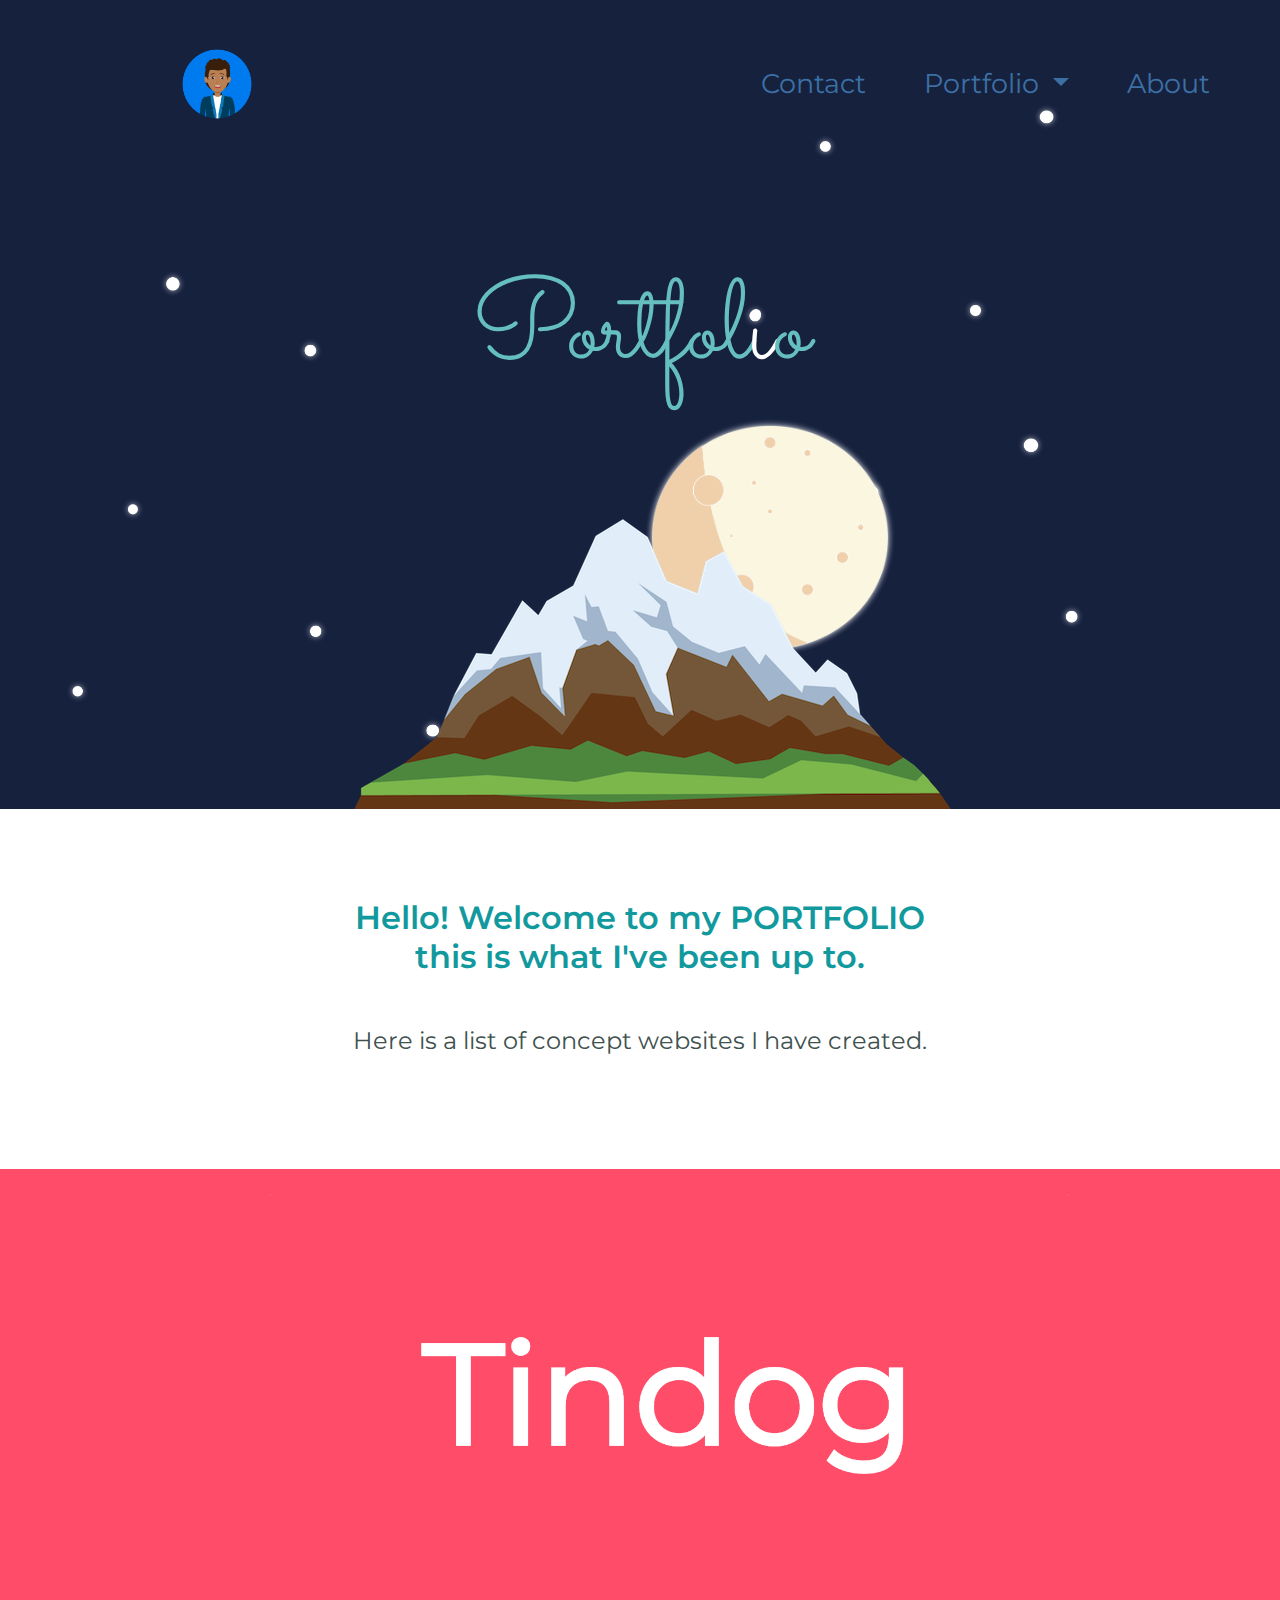
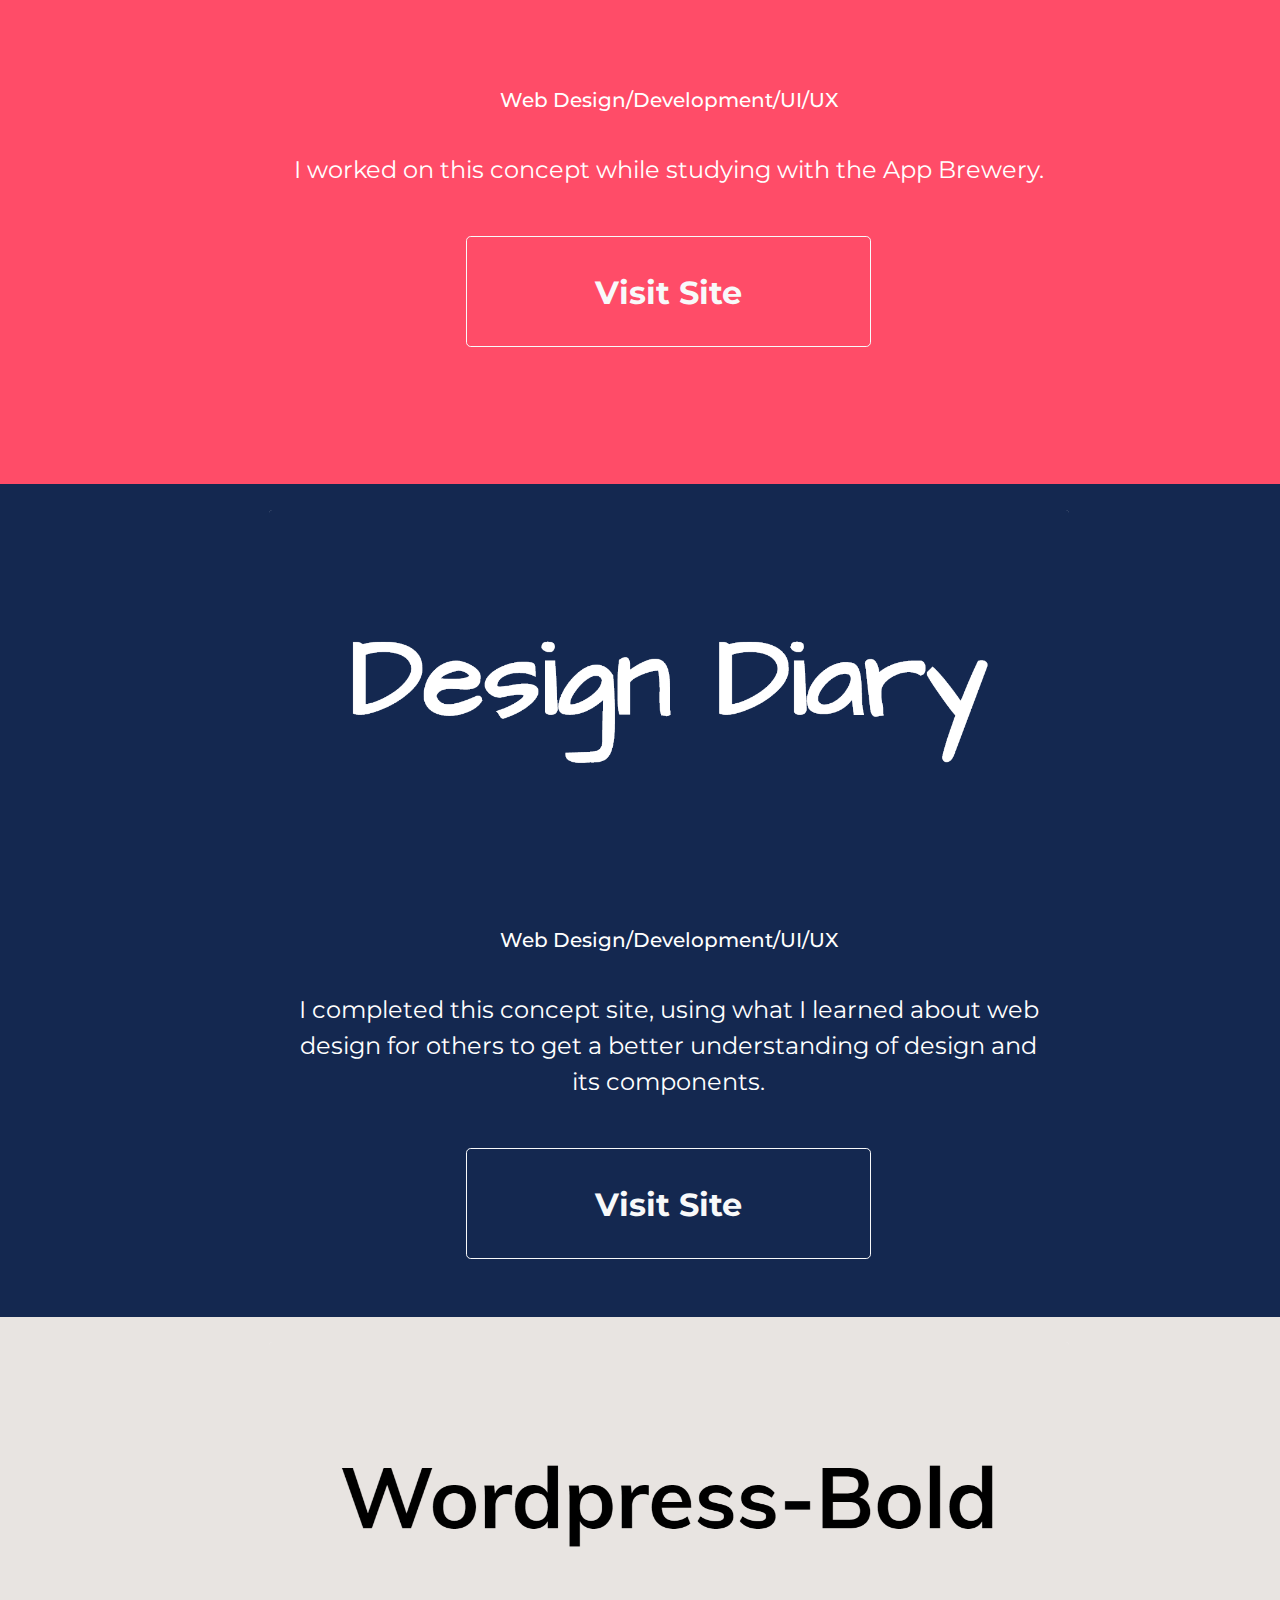
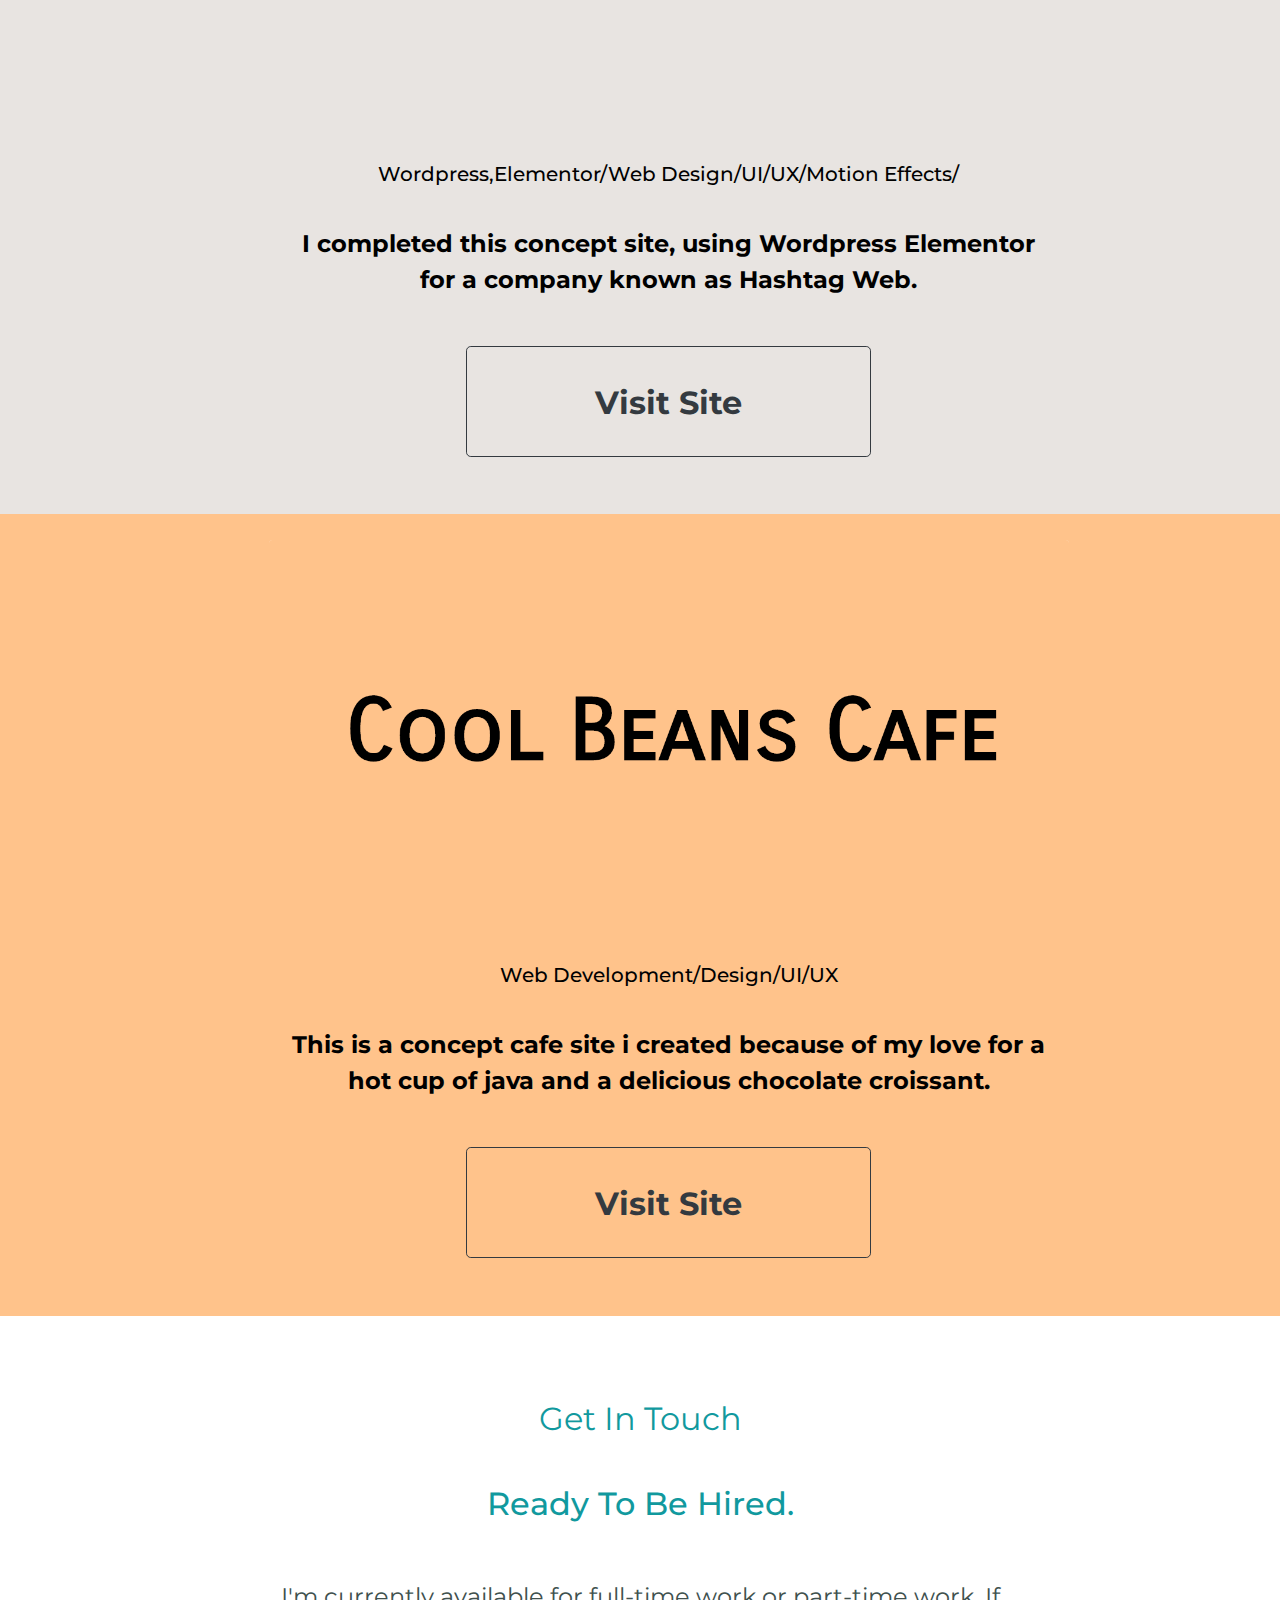
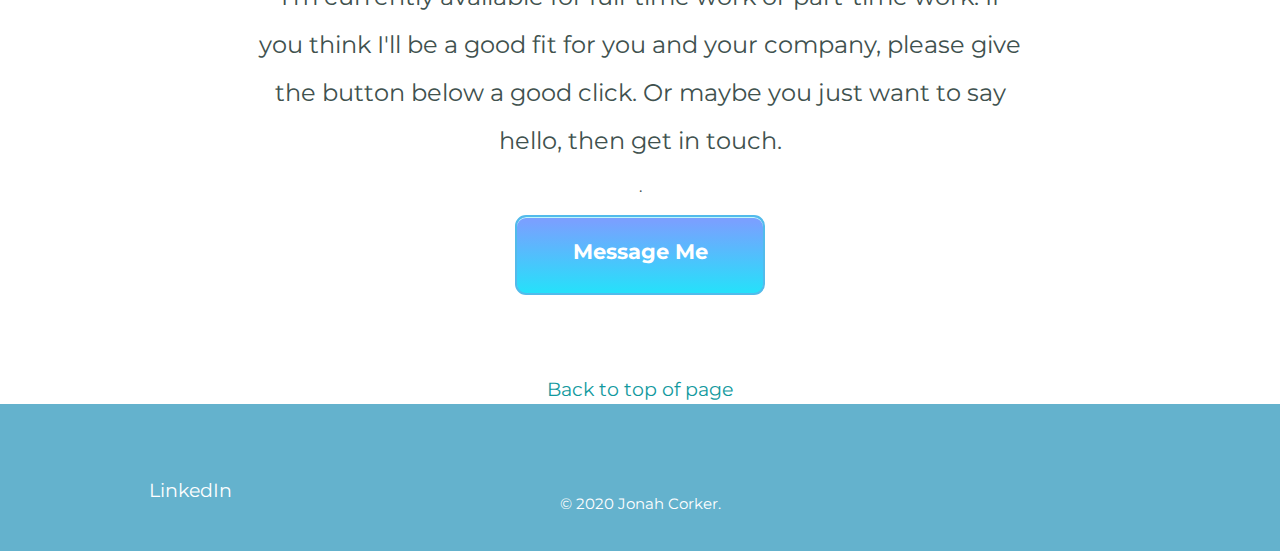
==== Portfolio.html @ 1d86929e "Add files via upload" ====
 <!DOCTYPE html>
<html lang="en" dir="ltr">
  <head>
    <meta charset="utf-8">
    <title>Jonah Corker-Web Designer</title>

    <link rel="stylesheet" href="https://stackpath.bootstrapcdn.com/bootstrap/4.4.1/css/bootstrap.min.css" integrity="sha384-Vkoo8x4CGsO3+Hhxv8T/Q5PaXtkKtu6ug5TOeNV6gBiFeWPGFN9MuhOf23Q9Ifjh" crossorigin="anonymous">

      <link rel="stylesheet" href="css/styles.css">

  <link rel="stylesheet" href="Queries/queries.css">

      <link rel="icon" href="favicon (4).ico">

      <link href="https://fonts.googleapis.com/css?family=Montserrat|Oswald|Roboto+Condensed|Sacramento|Work+Sans&display=swap" rel="stylesheet">

    <link href="https://fonts.googleapis.com/css?family=Merriweather|Montserrat|Oswald|Roboto+Condensed|Sacramento|Work+Sans&display=swap" rel="stylesheet">




    <script src="https://code.jquery.com/jquery-3.5.1.slim.min.js" integrity="sha384-DfXdz2htPH0lsSSs5nCTpuj/zy4C+OGpamoFVy38MVBnE+IbbVYUew+OrCXaRkfj" crossorigin="anonymous"></script>
    <script src="https://cdn.jsdelivr.net/npm/popper.js@1.16.0/dist/umd/popper.min.js" integrity="sha384-Q6E9RHvbIyZFJoft+2mJbHaEWldlvI9IOYy5n3zV9zzTtmI3UksdQRVvoxMfooAo" crossorigin="anonymous"></script>
    <script src="https://stackpath.bootstrapcdn.com/bootstrap/4.5.0/js/bootstrap.min.js" integrity="sha384-OgVRvuATP1z7JjHLkuOU7Xw704+h835Lr+6QL9UvYjZE3Ipu6Tp75j7Bh/kR0JKI" crossorigin="anonymous"></script>





    </head>
<body>
<a id="top"></a>



    <nav class=" navbar navbar-expand-lg" style="background-color: #16213e;">
      <a class="navbar-brand" href="index.html"><img class="profileboy3" src="images\jonah.png" alt="profile"></a>
      <button class="dropper navbar-toggler" type="button" data-toggle="collapse" data-target="#navbarNav" aria-controls="navbarNav" aria-expanded="false" aria-label="Toggle navigation">
        <span class="MENU navbar-toggler-icon">Menu</span>
      </button>
      <div class=" collapse navbar-collapse" id="navbarNav">
        <ul class="navbar-nav ml-auto">
          <li class="nav-item active">
            <a class="nav-link" href="#contactsection2">Contact</a>
          </li>
          <li class="nav-item dropdown">
        <a class="nav-link dropdown-toggle" href="#" id="navbarDropdown" role="button" data-toggle="dropdown" aria-haspopup="true" aria-expanded="false">
          Portfolio
        </a>
        <div class="Portfolio-drop dropdown-menu" aria-labelledby="navbarDropdown">


          <a class="index-dropper2 dropdown-item" href="Javascript-Games.html">Javascript Projects</a>
        </div>
      </li>
          <li class="nav-item">
            <a class="nav-link" href="About.html">About</a>
          </li>

      </ul>
      </div>
    </nav>



        <div class="topcontainerportfolio">


              <h1 class="portfolioheading">Portfol<span  class="glowing" >i</span>o</h1>
    <img class="stars"src="images\Starsdots.png" alt="">
    <img class="moon"src="images/Moon.png" alt="moon">

                  <img class="mountainport"src="images/mountain.png" alt="mountain">



        </div>

<div class="middleportfolio-container">

<img class="laptop-gif"src="http://38.media.tumblr.com/627800eeb899b1c2f772a761a026733e/tumblr_nr9vdib8Wv1s2t3cto1_500.gif" alt="">
<h2 class="port-heading" > Hello! Welcome to my PORTFOLIO this is what I've been up to.</h2>
<p class="port-paragraph">Here is a list of concept websites I have created. </p>


</div>

<section id="website1">

  <div class="row">

<div class=" portsite1 col-sm-6">

    <div class="card border-0" style="width: 50rem;">
      <img src="images\Tindog (2).png" class="card-img-top" alt="...">
      <div class=" T-D card-body">

        <h5 designing >Web Design/Development/UI/UX</h5>
        <p class="card-text">I worked on this concept while studying with the App Brewery.</p>
        <a href="https://jonahcorker.github.io/Tindog/" class=" Tindog-button btn btn-outline-light btn-lg">Visit Site</a>
      </div>
    </div>
  </div>
</div>
</section>




<section id="website2">

<div class="row">

  <div class=" portsite2 col-sm-6">

    <div class="card border-0" style="width: 50rem;">
      <img src="images\Design Diary (2).png" class="card-img-top" alt="...">
      <div class=" D-D card-body">

        <h5 designing>Web Design/Development/UI/UX</h5>
        <p class="card-text">I completed this concept site, using what I learned about web design for others to get a better understanding of design and its components.</p>
        <a href="https://jonahcorker.github.io/Design-Diary/" class="Wordpress-button btn btn-outline-light btn-lg">Visit Site</a>
      </div>
    </div>
  </div>

</div>
</section>




<section id="website3">

<div class="row">

  <div class=" portsite3 col-sm-6">

    <div class="card border-0" style="width: 50rem;">
      <img src="images\wordpress (2).png" class="card-img-top" alt="...">
      <div class=" W-D card-body">

        <h5 designing>Wordpress,Elementor/Web Design/UI/UX/Motion Effects/</h5>
        <p class="card-text">I completed this concept site, using Wordpress Elementor for a company known as Hashtag Web.</p>
        <a href="https://elementorfreelance.com/2020/05/22/bold/" class=" Design-button btn btn-outline-dark btn-lg">Visit Site</a>
      </div>
    </div>
  </div>

</div>
</section>


<section id="website4">

<div class="row">

  <div class=" portsite4 col-sm-6">

    <div class="card border-0" style="width: 50rem;">
      <img src="images\cool beans cafe.png" class="card-img-top" alt="...">
      <div class=" C-D card-body">

        <h5 designing>Web Development/Design/UI/UX</h5>
        <p class="card-text">This is a concept cafe site i created because of my love for a hot cup of java and a delicious chocolate croissant.</p>
        <a href="https://jonahcorker.github.io/Cool-Beans-Cafe/" class=" Design-button btn btn-outline-dark btn-lg">Visit Site</a>
      </div>
    </div>
  </div>

</div>
</section>


















<!-- PORTFOLIO CONTACT.................................... -->



<div id="contactsection2">


      <div class="contact-me">
            <h2 class="contact-section" >Get In Touch</h2>
            <h3 class="endsentence2">Ready To Be Hired.</h3>

            <p class="contact">I'm currently available for full-time work or part-time work.
              If you think I'll be a good fit for you and your company, please give the button below a good click. Or maybe you just want to say hello, then get in touch.  <table>
              </table>.</p>

            <a class="testbutton" href="mailto:jonahcorker@gmail.com">Message Me</a>
      </div>

<a class="top" href="#top">Back to top of page</a>

</div>

<div class="bottom-container">

  <a class="socials" href="https://www.linkedin.com/in/jonah-corker/">LinkedIn</a>

      <p class="cc">© 2020 Jonah Corker.</p>
</div>


<script src="https://ajax.googleapis.com/ajax/libs/jquery/3.3.1/jquery.min.js"></script>
  <script src="index.js" charset="utf-8"></script>
</body>

</html>
---- css/styles.css ----
html, body {
  color: #40514E;
  margin: 0;
  text-align: center;
  font-family: 'Montserrat';
  width: 100%;
  margin: 0px;
  padding: 0px;
  overflow-x: hidden;
}

a {
  text-decoration: none;
}

.top{

  font-size: 1.2rem;
  color: #11999E;
  margin-bottom: 200px;
}



h1 {
  margin-top: 0;
  font-family: 'Sacramento';
  font-size: 6rem;
  margin: 10px 0px 20px 0px;
  color: #66BFBF;
}

h2 {
  font-family: 'Montserrat';
  font-size: 2rem;
  color: #11999E;
  font-weight: normal;
  margin-top: 20px;
}

h3 {
  color: #11999E;
  font-size: 2rem;
}

hr {
  border: dotted;
  color: #d9eeec;
  width: 4%;
  border-bottom: none;
  margin: 50px auto;
}

p {
  font-size: 1.5rem;
}

.navbar-brand {
  margin-left: 10%;
  padding: 40px;
}

.dropper {
  color: #3c70a4;
}

.profileboy3 {
  padding: 1px;
  border-radius: 100%;
}

.nav-item {
  margin-right: 5%;
  padding: 10px;
}

.navbar {
  background-color: #d9eeec;
}

.navbar .navbar-brand {
  color: #64b2cd;
}

.nav-link {
  position: relative;
  right: 5rem;
  color: #3c70a4;
  font-size: 1.3rem;
  padding-right: 200px;
}

.index-menu{
  background-color: #11999E;

}
.index-menu:hover{
  background-color:#d9eeec; ;
}
.index-dropper{
  color: white;
}
.index-dropper:hover{
  color: white;
  background-color: #11999E;
}

.lesson-picker {
  -webkit-transition: all 1s ease;
  /* Safari and Chrome */
  -moz-transition: all 1s ease;
  /* Firefox */
  -ms-transition: all 1s ease;
  /* IE 9 */
  -o-transition: all 1s ease;
  /* Opera */
  transition: all 1s ease;
}

.lesson-picker:hover {
  -webkit-transform: scale(1.02);
  /* Safari and Chrome */
  -moz-transform: scale(1.02);
  /* Firefox */
  -ms-transform: scale(1.02);
  /* IE 9 */
  -o-transform: scale(1.02);
  /* Opera */
  transform: scale(1.07);
}









.profileboy3 {
  height: 72px;
  width: 72px;
}

.topcontainer {
  background-color: #d9eeec;
  position: relative;
  padding: 90px 0px 0px 0px;
  display: block;
}

.middle-container {
  margin: 100px 0px;
}

.bottom-container {
  background-color: #64b2cd;
  padding: 40px 0 20px;
}

.cc {
  color: white;
  font-size: 15px;
  padding-top: 20px;
}

.greeting {
  font-size: 2.6rem;
}

.aka {
  padding-bottom: 15px;
}

.intro {
  width: 40%;
  margin: auto;
  font-size: 1.9rem;
  padding-top: 20px;
}

.profileboy {
  border-radius: 100px;
  width: 170px;
  height: 170px;
}

.profile {
  text-align: center;
  padding: 20px 0px 60px 0px
}

.skills-heading {
  font-size: 2.4rem;
  ;
}

.skill-row {
  padding-top: 30px;
}

.skills {
  padding: 30px 0px 0px 0px;
}

.skillsheading {
  padding-bottom: 40px;
  font-family: "Montserrat";
}

.profileboy2 {
  border-radius: 100px;
  width: 38%;
  float: left;
  padding-right: 40px;
  padding-bottom: 40px;
}

.skill-row {
  width: 60%;
  margin: 24px auto 100px auto;
  text-align: left;
  line-height: 2;
  padding-bottom: 5px;
}

.design-line {
  padding-left: 30px;
}

.monitor {
  float: right;
  padding: 30px
}

.cloud1 {
  position: absolute;
  top: 40px;
  left: 850px;
}

.cloud2 {
  position: absolute;
  top: 200px;
  left: 320px;
}

.mountain {
  position: relative;
}

.Sunshine {
  position: absolute;
  right: 420px;
  bottom: 140px;
  width: 17%;
}

.contact {
  width: 60%;
  margin: 50px auto 10px;
  line-height: 2;
}

.contact-me {
  padding: 0 0 5rem;
  ;
}

.testbutton {
  -moz-box-shadow: inset 0px 1px 0px 0px #c0f8fa;
  -webkit-box-shadow: inset 0px 1px 0px 0px #c0f8fa;
  box-shadow: inset 0px 1px 0px 0px #c0f8fa;
  background: -webkit-gradient(linear, left top, left bottom, color-stop(0.05, #7aa0ff), color-stop(1, #25e1fa));
  background: -moz-linear-gradient(center top, #7aa0ff 5%, #25e1fa 100%);
  filter: progid:DXImageTransform.Microsoft.gradient(startColorstr='#7aa0ff', endColorstr='#25e1fa');
  background-color: #7aa0ff;
  -webkit-border-top-left-radius: 11px;
  -moz-border-radius-topleft: 11px;
  border-top-left-radius: 11px;
  -webkit-border-top-right-radius: 11px;
  -moz-border-radius-topright: 11px;
  border-top-right-radius: 11px;
  -webkit-border-bottom-right-radius: 11px;
  -moz-border-radius-bottomright: 11px;
  border-bottom-right-radius: 11px;
  -webkit-border-bottom-left-radius: 11px;
  -moz-border-radius-bottomleft: 11px;
  border-bottom-left-radius: 11px;
  text-indent: 0;
  border: 2px solid #52bbeb;
  display: inline-block;
  color: #ffffff;
  font-family: "Montserrat"sans-serif;
  font-size: 21px;
  font-weight: bold;
  font-style: normal;
  height: 80px;
  line-height: 70px;
  width: 250px;
  text-decoration: none;
}

.testbutton:hover {
  text-decoration: none;
  text-align: center;
  text-shadow: 1px 1px 0px #54b0cc;
  background: -webkit-gradient(linear, left top, left bottom, color-stop(0.05, #25e1fa), color-stop(1, #7aa0ff));
  background: -moz-linear-gradient(center top, #25e1fa 5%, #7aa0ff 100%);
  filter: progid:DXImageTransform.Microsoft.gradient(startColorstr='#25e1fa', endColorstr='#7aa0ff');
  background-color: #25e1fa;
  color: white;
}

/* .......................Portfolio........................... */
.Portfolio-drop{
  background-color: #66BFBF;
  padding: 1rem 0rem;

}
.Portfolio-drop:hover{
  background-color: #d9eeec;

}


.index-dropper2{
  color: white;
  }
.index-dropper2:hover{
  color: #66BFBF;
  background-color: #d9eeec;

}


.topcontainerportfolio {
  background-color: #16213e;
  position: relative;
  padding: 90px 0px 0px 0px;
  display: block;
}

.cloud1portfolio {
  position: absolute;
  top: 40px;
  left: 850px;
}

.portfolioheading {
  position: relative;
}

.glowing {
  color: white;
}

.stars {
  position: absolute;
  right: 193px;
  bottom: 63px;
  width: 80%
}

.portfolioheading {
  font-size: 7rem;
  padding-bottom: 30px;
  color:
}

.cloud2portfolio {
  position: absolute;
  top: 200px;
  left: 320px;
  bottom: 400px;
  margin-bottom: 50px;
}

.mountainport {
  position: relative;
  right: -12px;
}

.moon {
  padding-top: 30px;
  position: absolute;
  right: 382px;
  bottom: 150px;
  width: 20%;
}

.laptop-gif {
  border-radius: 100%;
  padding: 20px 0px 20px 0px;
  width: 16%;
}

.middleportfolio-container {
  padding-top: 30px;
  padding-bottom: 30px;
}

.port-heading {
  padding-left: 27%;
  padding-right: 27%;
  font-weight: 600;
  letter-spacing: 10%;
}

.port-paragraph {
  padding: 3% 20% 5% 20%;
}

.second-portfoliocontainer {
  background-color: inherit;
}

#website1 {
  text-align: center;
  padding: 2% 21%;
  background-color: #ff4c68;
  border-collapse: collapse;
}

#website2 {
  background-color: #142850;
  text-align: center;
  padding: 2% 21%;
  border-collapse: collapse;
}

#website3 {
  text-align: center;
  padding: 2% 21%;
  background-color: #e8e4e1;
}

#website4 {
  text-align: center;
  padding: 2% 21%;
  background-color: #ffc38b;
}

.card-text {
  padding-bottom: 2rem;
  padding-top: 2rem;
}

.T-D {
  color: white;
  background-color: #ff4c68;
  padding-bottom: 7rem;
  padding-top: 7rem
}

.D-D {
  color: white;
  background-color: #142850;
  padding-bottom: 2rem;
  padding-top: 3rem
}

.W-D {
  color: black;
  background-color: #e8e4e1;
  padding-bottom: 2rem;
  padding-top: 3rem;
  font-weight: bold;
}

.C-D {
  color: black;
  background-color: #ffc38b;
  padding-bottom: 2rem;
  padding-top: 3rem;
  font-weight: bold;
}

.portsite3 {
  background-color: #e8e4e1;
}

.Tindog-button {
  padding-left: 4em;
  padding-right: 4em;
  padding-top: 1em;
  padding-bottom: 0.9em;
  font-size: 2rem;
  font-weight: bold;
}

.Design-button {
  padding-left: 4em;
  padding-right: 4em;
  padding-top: 1em;
  padding-bottom: 0.9em;
  font-size: 2rem;
  font-weight: bold;
}

.Wordpress-button {
  padding-left: 4em;
  padding-right: 4em;
  padding-top: 1em;
  padding-bottom: 0.9em;
  font-size: 2rem;
  font-weight: bold;
}

.Wordpress-button {
  padding-left: 4em;
  padding-right: 4em;
  padding-top: 1em;
  padding-bottom: 0.9em;
  font-size: 2rem;
  font-weight: bold;
}

#contactsection2 {
  padding-top: 5%;
}

.contact-section {
  font-weight: 700%;
  font-size: 2rem;
}

.endsentence2 {
  padding-top: 3%;
}

.navbar-toggler-icon {
  font-size: 2.8rem;
  color: #66BFBF;
  margin-left: -128%;
}

/* ///////////////////////////////////ABOUT STYLES////////////////////////////////// */
.navbar2 {
  position: absolute;
}


.navbar-brand2{
position: relative;
top: -40.7rem;
}

.about-down{
position: relative;
top: -46rem;
left: 67rem;
font-size: 1.8rem;
}

.nav-link{
  font-size: 1.7rem;

}

.About-dropdown{
  background-color: #66BFBF;
}
.About-dropdown:hover{
  background-color: #fca652;
}
.About-dropper:hover{
  background-color:  #66BFBF;
}

.clickables {
  position: relative;
  top: -120px;
  right: -900px;
}

.clicks {
  color: black;
}

.Sunshine2 {
  position: absolute;
  transform: rotate(330deg);
  left: 440px;
  bottom: 5rem;
  width: 17%;
}

.sunset2 {
  height: 698px;
}

.mountain3 {
  position: absolute;
  top: 19.42rem;
  right: 330px;
  padding-top: 30px;
}

.Bio{
  padding-top: 100px;
  padding-bottom: 30px;
  font-size: 50px;
}

.quote{
  color: #17a2b8;
  padding: 20px 10px;

}

.About-Heading {
  position: absolute;
  top: 170px;
  right: 430px;
}

.about-me {
  color: black;
  font-weight: 2px;
}

.About-story {
  text-align: left;
  padding-top: 1%;
  padding-left: 9%;
  padding-right: 9%;
  font-weight: 400;
  font-size: 19px;
  letter-spacing: .02em;
  line-height: 1.9em;
  color: #454545;
}

.last-paragraph {
  padding-bottom: 5%;
}

.subheding {
  color: black;
  font-weight: 8;
}

.endsentence{
  font-size: 40px;
  padding: 20px;
}

.bottom-container3 {
  background-color: #64b2cd;
  padding: 40px 0 20px;
}

.socials {
  position: relative;
  right : 450px;
  top: 32px;
  text-decoration: none;
  font-size: 1.2rem;

  margin: 20px 10px;
  color: white;
  padding-top: 10px;
  text-align: left;
}

.socials:hover{
  color:#17a2b8;
}



.contactabout {
  text-decoration: none;
  color: #11999E;
}
/* /////////////////////////////////JAVASCRIPT GAMES/////////////////////// */

.jav-link{
  color: white;
}

.java-menu {
  padding: 1rem 0rem;
  background-color: #d9eeec;
}
.java-menu:hover{
background-color: #11999E;
}

.java-dropper {
  color: #11999E;
}
.java-dropper:hover{
  color: white;
  background-color:  #11999E;
}

.java-Sunshine{
  position: absolute;
  right: 470px;
  bottom: 170px;
  width: 17%;
  transform: rotate(350deg);

}


.java-heading{
  color:white;
  padding-bottom: 3rem;
}


.java-mountain{
position: relative;
right: 8px;

}

.cloud2about{
  position: relative;
  left: -1rem;
  top: -9rem;
}

.Javascript-top{
  background-color: #28abb9;


  display: block;
}


#lessons {
  padding: 2rem 5rem 9rem 9rem;
  text-align: center;
}

.drums{
  height: 10rem;
}
.dicee{
  height: 9.8rem;
}
.simon{
  height: 9.7rem;
}

.card-title {
  font-weight: bold;
  font-size: 1.6rem;
}

.lesson-heading {
  padding-bottom: 6rem;
  font-weight: bold;
  font-size: 3.2rem;
  padding-right: 4rem;
  padding-top: 5rem;
}

.buttons {
  background-color: #132743;
  padding: 1rem;
}
.buttons:hover{
  background-color: #d7385e;
}

.button-heading {
  color: white;
}

.button-two {
  background-color: #373a40;
  color: white;
  padding: 1rem;
}
.button-two:hover{
  background-color: #03c4a1;
  color: white;
}



.second-btn {
  color: white;
}

.button-three {
  background-color: #132743;
  padding: 1rem;
}
.button-three:hover {
  background-color: #ffe05d;
}


.third-btn {
  color: white;


/*//////////////////////////////// ANIMATION/////////////////////////////////////// */
---- Queries/queries.css ----
@media  (max-width: 990px){

  html,body
  {
      width: 100%;
      margin: 0px;
      padding: 0px;
      overflow-x: hidden;
  }

.nav-link{
  font-size: 1.8rem;
}

.name{
  font-size: 9rem;
  position: relative;
    top: 540px;
}

.aka{
  font-size: 3rem;
  position: relative;
    top: 540px;
}

.hello{

font-size: 4rem;

}

.intro{

  font-size: 3rem;
}

h2{
  font-size: 2rem;
}

h3{
  font-size: 2.8rem;
}

h5{
font-size: 2.4rem;

}

  html,body {
    color: #40514E;
    margin: 0;
    text-align: center;
    font-family: 'Montserrat';
    width: 100%;
    margin: 0px;
    padding: 0px;
    overflow-x: hidden;

  }

  .top{
    font-size: 1.6rem;
    color: #11999E;
    padding-bottom: 20px;
  }


.MENU {
position: relative;
left: -50px;
  font-size: 3rem;
  color:#66BFBF;
  margin-left: -150%;
}

.topcontainer{
  height: 100rem;
}
.mountain{
  position:absolute;
  top: 71.66rem;
  right: 9%;
  width: 80%;
}


.Sunshine {
  position: absolute;
  right: 210px;
  bottom: 190px;
  width: 30%;
}

.index-menu{
  width: 50%;
  padding: 2rem 0rem;
}
.index-dropper{
  font-size: 1.8rem;
}



  .profileboy3{
      height: 130px;
      width: 130px;
      position: relative;
      right: 50px;
      z-index: 3;
    }


  .nav-link {
      font-size: 2rem;
        padding-top: 9%;
      padding-bottom: 9%;
      margin-left: 12%;
      text-align: left;
  }





  .cloud1{

  margin-right: 60%;
    z-index: -1;

  }

  .cloud2{
    margin-left: -27%;
    width: 20%;
    z-index: -1;
  }



  p{
    font-size: 2.3rem;
  }

.profileboy2{
  width: 60%;
}


.development{
width: 60%;
}

.end-heading{
  font-size: 3rem;
}
.endsentence{
  font-size: 2.4rem;
}

  .profile{
    font-size: 2rem;
  }

.testbutton{
  height: 90px;
  line-height: 90px;
  width: 300px;
}


  /* PORTFOLIO........................ */



  .cloud1portfolio{
    margin-left: -11%;
  }


.topcontainerportfolio{
  height: 100rem;
}

.mountainport{
  z-index: 2;
  position:absolute;
  top: 71.66rem;
  right: 9%;
  width: 80%;
}


.portfolioheading{
  position: relative;
    top: 540px;

    text-align: center;
font-size: 8rem;
}



  .moon {
    padding-top: 60px;
    position: absolute;
    right: 190px;
    bottom: 200px;
    width: 30%;
  }

  .stars {
    position: absolute;
    right: 216px;
    bottom: 640px;
    width: 100%;

  font-size: 40px;
  }

.portfolioheading{
  font-size: 10rem;
}

.Portfolio-drop  {
width: 50%;
}
.index-dropper2{
  padding-top: 1rem;
  padding-left: 3rem;
  font-size: 2rem;
  text-align: center;
}


  .cloud2portfolio{
      margin-left: -27%;
  }

  .laptop-gif{
    width: 30%;
  }

.port-heading{
  font-size: 3rem;

}

.port-paragraph{
  font-size: 2.8rem;
}

#website1{
 width: 100%;
height: 100%;
padding-left: 70px;
 }

#website2{
  width: 100%;
 height: 100%;
padding-left: 70px;
}

#website3{
  width: 100%;
 height: 100%;
padding-left: 70px;
font-weight: bold;
}

#website4{
  width: 100%;
 height: 100%;
padding-left: 70px;
}



.contact-section{
  font-size: 3.2rem;
}



.socials {
  position: relative;
  right : 266px;
  top: 21px;
  text-decoration: none;
  font-size: 1.2rem;

  margin: 20px 10px;
  color: white;
  padding-top: 10px;
  text-align: left;
}

/* ABOUT QUERIES/////////////// */
.About-dropper{
  font-size: 1.8rem;
}

.nav-item{
  padding-left: 27px;
  margin-right: 5%;
  padding-top: 20px;
  padding-bottom: 20px;
  font-size: 1.7rem;
}


.MENU3{
  position:absolute;
  left: -29rem;
  top:  -119rem;
    font-size: 2.4rem;
    color:black;
    font-size: 2.8rem;
}

.navbar-brand2{
position: relative;
left: 10rem;
top: -157rem;
}


.MENU2{

  position: relative;
  font-size: 2.8rem;
  left: 45rem;
  color: black;
}

.about-me{
  position: relative;
    top: 540px;
    right: -200px;
    text-align: center;
font-size: 7rem;
}

.sunset2 {
  height: 160rem;
width: 100%;
}

.subheding{
padding-top: 560px;
text-align: center;
position: relative;
right: -200px;
font-size: 2.3rem;
}

.mountain3 {
  position:absolute;
  top: 129.80rem;
  right: 9%;
  width: 80%;

}

.Sunshine2 {
  position: absolute;
  transform: rotate(330deg);
  left: 10rem;
  top: 132rem;
  width: 30%;
}

.About-story{
  font-size: 1.7rem;
  padding-bottom: 30px;
}

.About-dropdown{

  padding: 2rem 0rem;
}
.About-dropper{
  font-size: 2rem;
}


/*/////////////////////////// JAVASCRIPT-GAME///////////////////////////////// */

.MENU-java{
  position: relative;
    left: -50px;
  font-size: 2.6rem;
  color:#d9eeec;
  margin-left: -150%;
}

.java-drop{
  width: 50%;

}

.java-Sunshine{
  position: absolute;
  right: 340px;
  bottom: 255px;
  width: 30%;
  transform: rotate(350deg);
}
.Javascript-top{
  height: 110rem;
}




.java-mountain{
  position:absolute;
  top: 81.66rem;
  right: 9%;
  width: 80%;
}


.java-heading{
  position: relative;
    top: 540px;

    text-align: center;
font-size: 8rem;
}

.cloud2about{
  padding-right: 370px;
  padding-top: 650px;
  width: 60%;
}

.cloud1java{
position: relative;
top: 30rem;
left: 10rem;
width: 20%;
}

.java-menu{
  width: 50%;
  padding: 2rem 0rem;
}
.java-dropper{
  font-size: 1.8rem;
}



/* MEDIA........................................... */
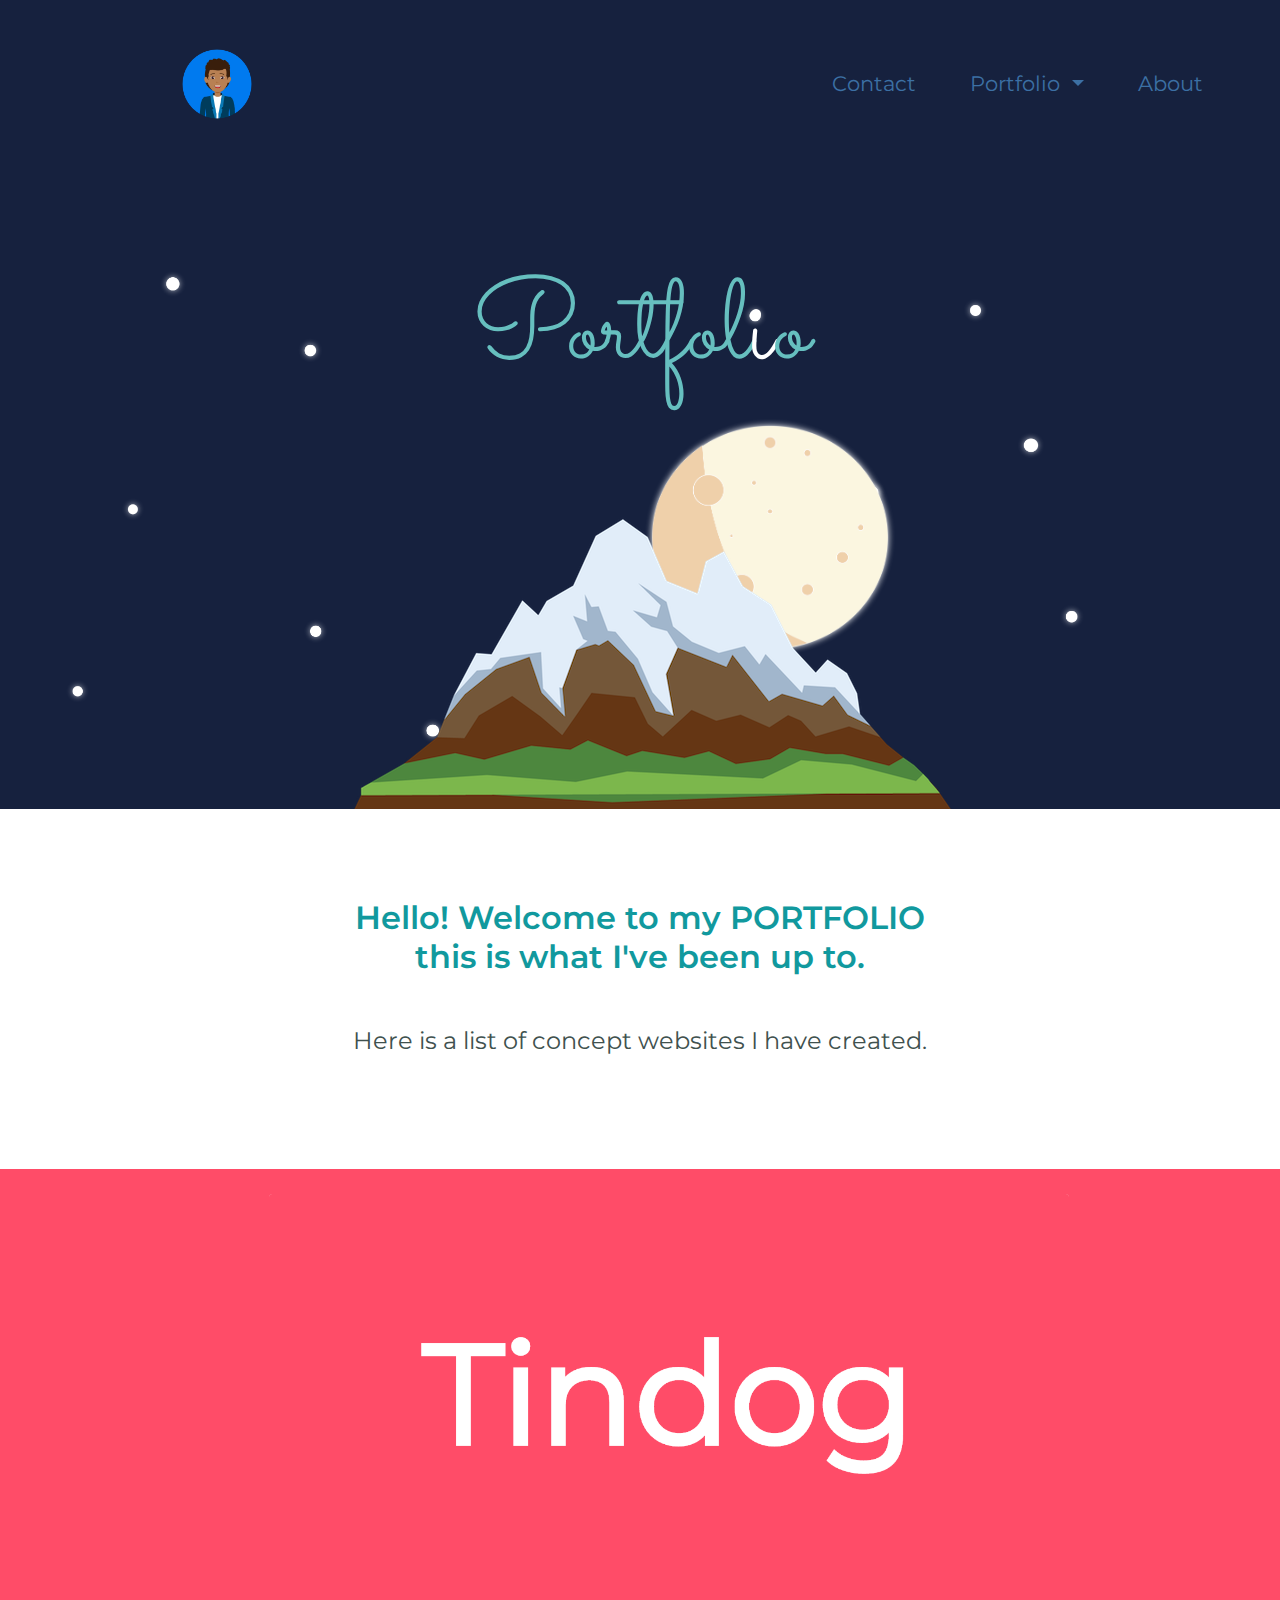
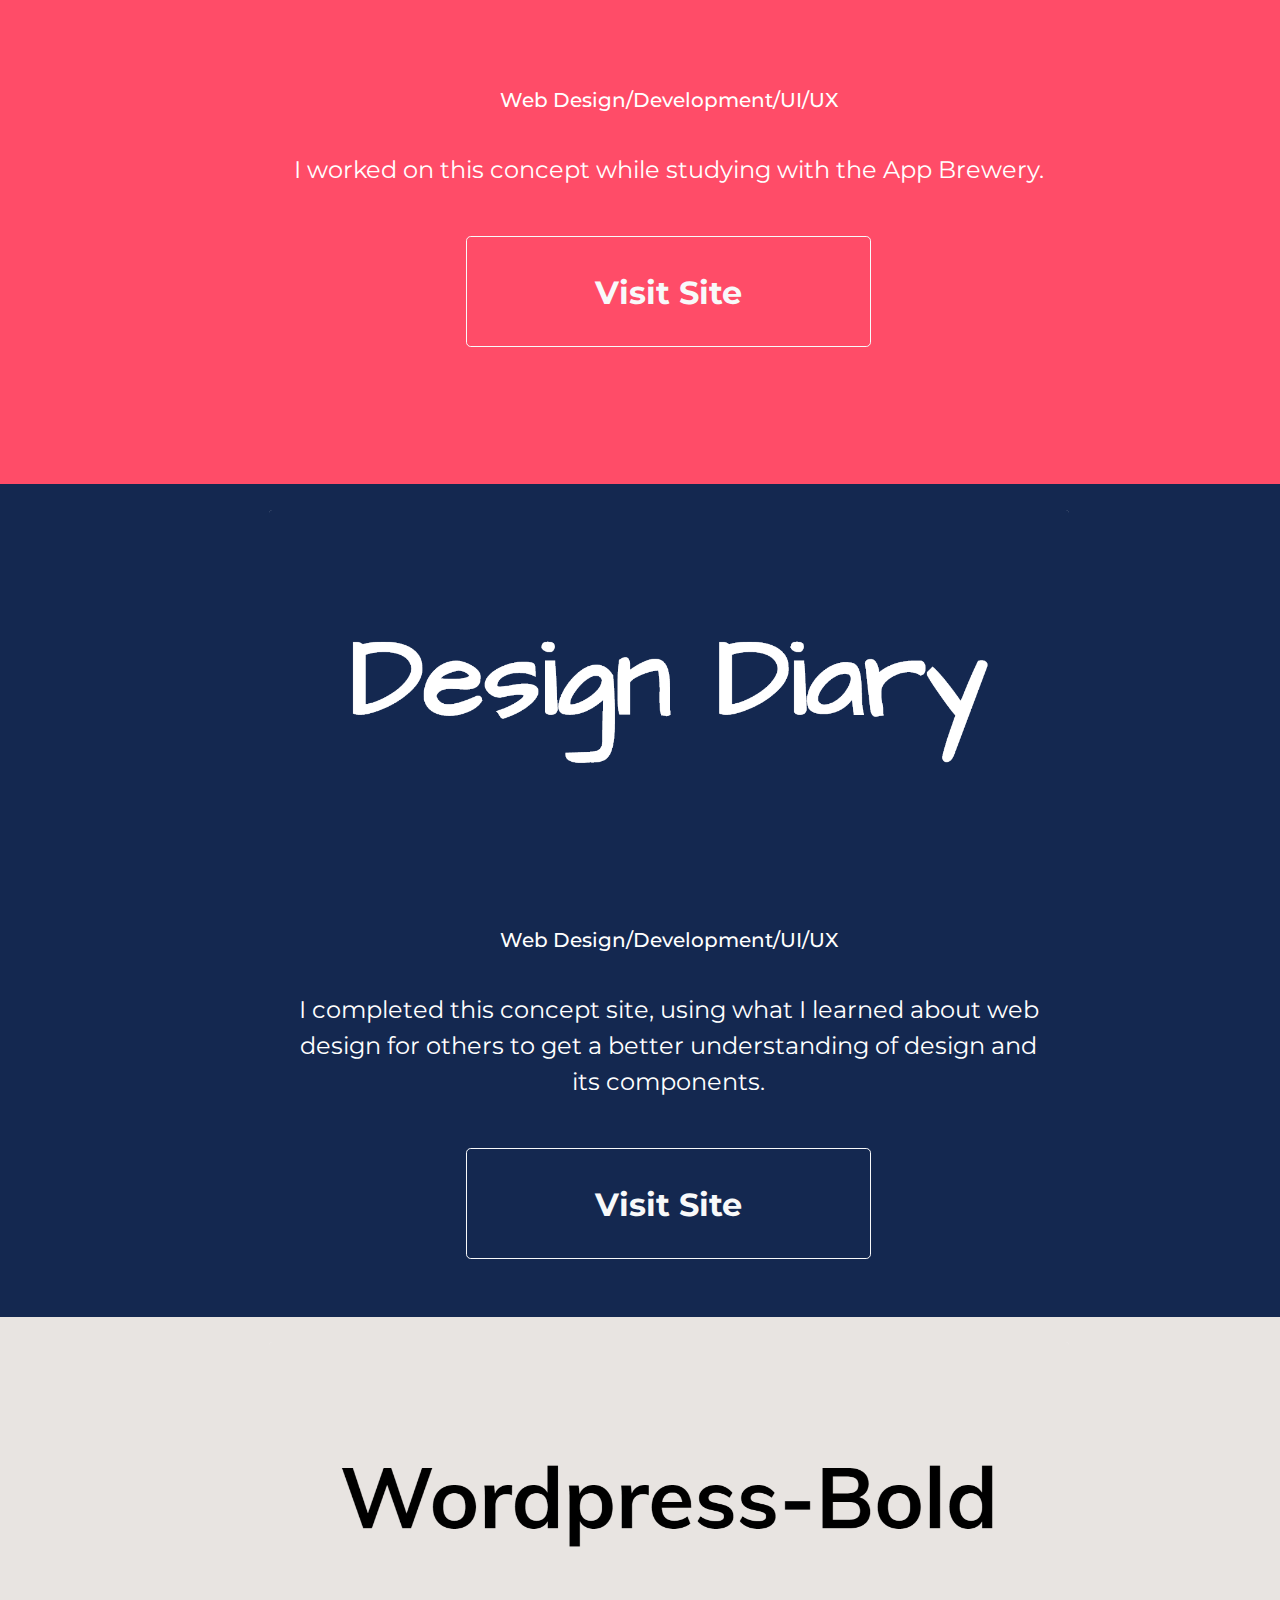
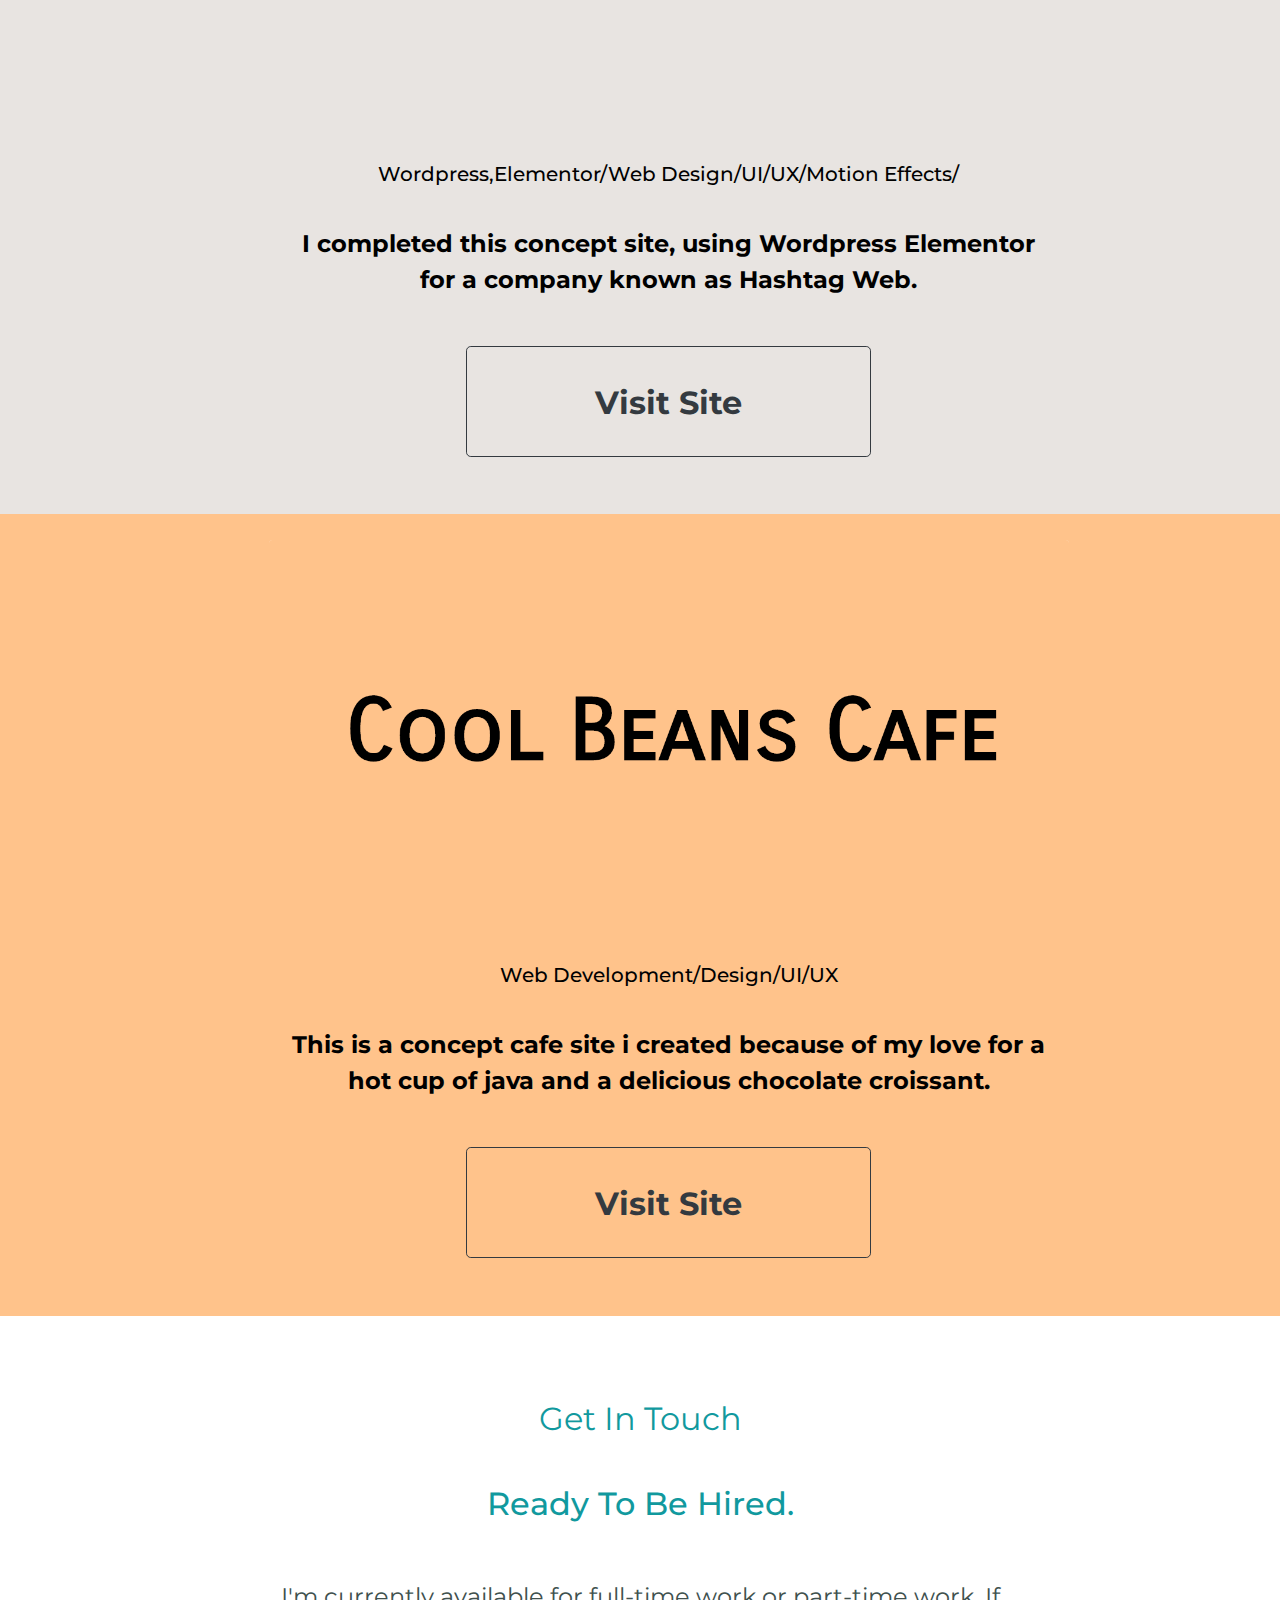
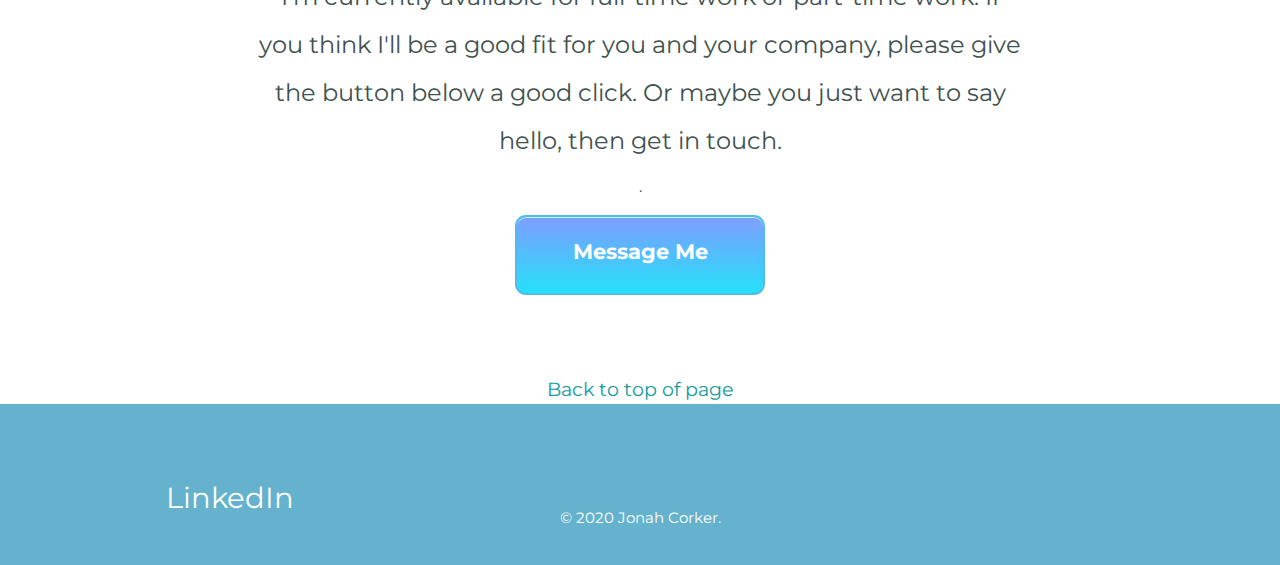
==== commit 0cf3b514: "Add files via upload" ====
--- a/Portfolio.html
+++ b/Portfolio.html
@@ -32,7 +32,7 @@
 <a id="top"></a>
 
 
-
+<div id="wrap">
     <nav class=" navbar navbar-expand-lg" style="background-color: #16213e;">
       <a class="navbar-brand" href="index.html"><img class="profileboy3" src="images\jonah.png" alt="profile"></a>
       <button class="dropper navbar-toggler" type="button" data-toggle="collapse" data-target="#navbarNav" aria-controls="navbarNav" aria-expanded="false" aria-label="Toggle navigation">
@@ -60,7 +60,7 @@
       </ul>
       </div>
     </nav>
-
+</div>
 
 
         <div class="topcontainerportfolio">
--- a/css/styles.css
+++ b/css/styles.css
@@ -313,6 +313,16 @@
 }
 
 /* .......................Portfolio........................... */
+
+#wrap{
+  margin: 0;
+  padding: 0;
+  background-color: #16213e;
+  z-index: 1;
+}
+
+
+
 .Portfolio-drop{
   background-color: #66BFBF;
   padding: 1rem 0rem;
@@ -339,6 +349,7 @@
   position: relative;
   padding: 90px 0px 0px 0px;
   display: block;
+  z-index: -1;
 }
 
 .cloud1portfolio {
@@ -536,69 +547,56 @@
 }
 
 /* ///////////////////////////////////ABOUT STYLES////////////////////////////////// */
-.navbar2 {
-  position: absolute;
-}
-
-
-.navbar-brand2{
-position: relative;
-top: -40.7rem;
-}
-
-.about-down{
-position: relative;
-top: -46rem;
-left: 67rem;
-font-size: 1.8rem;
-}
-
-.nav-link{
-  font-size: 1.7rem;
-
-}
-
+.About-row{
+  background-color:#f6830f;
+  color: black;
+}
+.Aboutme{
+  color: black;
+}
+.bhd{
+  color: black;
+  padding-bottom: 4rem;
+}
 .About-dropdown{
   background-color: #66BFBF;
-}
-.About-dropdown:hover{
-  background-color: #fca652;
-}
-.About-dropper:hover{
-  background-color:  #66BFBF;
-}
-
-.clickables {
-  position: relative;
-  top: -120px;
-  right: -900px;
-}
-
-.clicks {
+  padding: 1rem 0rem;
+}
+.MENU3{
   color: black;
-}
-
-.Sunshine2 {
-  position: absolute;
+  position: relative;
+  right: 1.2rem;
+}
+.about-link{
+  color: black;
+  font-size: 1.5rem;
+}
+
+.about-dropper{
+  font-size: 1.2rem;
+}
+
+.about-dropper:hover{
+background-color: #fca652;
+
+}
+
+.mountainabout {
+  position: relative;
+}
+
+
+.Sunshineabout {
+  position: absolute;
+  right: 640px;
+  bottom: 120px;
+  width: 17%;
   transform: rotate(330deg);
-  left: 440px;
-  bottom: 5rem;
-  width: 17%;
-}
-
-.sunset2 {
-  height: 698px;
-}
-
-.mountain3 {
-  position: absolute;
-  top: 19.42rem;
-  right: 330px;
+}
+
+
+.Bio{
   padding-top: 30px;
-}
-
-.Bio{
-  padding-top: 100px;
   padding-bottom: 30px;
   font-size: 50px;
 }
@@ -611,27 +609,30 @@
 
 .About-Heading {
   position: absolute;
-  top: 170px;
-  right: 430px;
+  top: 26rem;
+  right: 300px;
 }
 
 .about-me {
+
   color: black;
   font-weight: 2px;
 }
 
+/* BROKE CODE */
 .About-story {
-  text-align: left;
-  padding-top: 1%;
+
+  padding-top: 2%;
   padding-left: 9%;
   padding-right: 9%;
   font-weight: 400;
-  font-size: 19px;
+  font-size: 1.6rem;
   letter-spacing: .02em;
   line-height: 1.9em;
   color: #454545;
 }
 
+/* BROKE CODE */
 .last-paragraph {
   padding-bottom: 5%;
 }
@@ -650,13 +651,15 @@
   background-color: #64b2cd;
   padding: 40px 0 20px;
 }
+/* BROKE */
+
 
 .socials {
   position: relative;
-  right : 450px;
+  right : 410px;
   top: 32px;
   text-decoration: none;
-  font-size: 1.2rem;
+  font-size: 1.8rem;
 
   margin: 20px 10px;
   color: white;
@@ -667,13 +670,9 @@
 .socials:hover{
   color:#17a2b8;
 }
-
-
-
-.contactabout {
-  text-decoration: none;
-  color: #11999E;
-}
+/* BROKEN */
+
+
 /* /////////////////////////////////JAVASCRIPT GAMES/////////////////////// */
 
 .jav-link{
--- a/Queries/queries.css
+++ b/Queries/queries.css
@@ -1,22 +1,29 @@
-
 @media  (max-width: 990px){
 
-  html,body
-  {
-      width: 100%;
-      margin: 0px;
-      padding: 0px;
-      overflow-x: hidden;
-  }
+
+  html,body{
+
+    margin: 0;
+    text-align: center;
+    font-family: 'Montserrat';
+    width: 100%;
+    margin: 0px;
+    padding: 0px;
+    overflow-x: hidden;
+  }
+
+
 
 .nav-link{
   font-size: 1.8rem;
 }
 
 .name{
+
   font-size: 9rem;
   position: relative;
     top: 540px;
+
 }
 
 .aka{
@@ -81,7 +88,7 @@
 }
 .mountain{
   position:absolute;
-  top: 71.66rem;
+  top: 70.89rem;
   right: 9%;
   width: 80%;
 }
@@ -187,7 +194,7 @@
 .mountainport{
   z-index: 2;
   position:absolute;
-  top: 71.66rem;
+  top: 70rem;
   right: 9%;
   width: 80%;
 }
@@ -299,94 +306,134 @@
 }
 
 /* ABOUT QUERIES/////////////// */
-.About-dropper{
+.MENU3 {
+position: relative;
+left: -50px;
+  font-size: 3rem;
+  color:black;
+  margin-left: -150%;
+}
+.About-dropdown  {
+width: 50%;
+}
+.about-dropper{
+  padding-top: 1rem;
+  padding-left: 3rem;
+  font-size: 1.4rem;
+}
+
+.about-dropper:hover{
+  background-color: #fca652;
+}
+
+
+.about-link{
+  color: black;
+  font-size: 2rem;
+}
+
+.Aboutme{
+  font-size: 7rem;
+}
+.bhd{
+
+}
+.top-headings{
+  padding-top: 12rem;
+}
+.About-row {
+  background-color: #f6830f;
+}
+.Sunshineabout {
+  position: absolute;
+  right: 510px;
+  bottom: 160px;
+  width: 30%;
+  transform: rotate(320deg);
+}
+
+.mountainabout {
+  position: relative;
+  width: 80%;
+  top: 35rem;
+}
+
+/* BREAKING CODE */
+.Bio{
+  padding-top: 30px;
+  padding-bottom: 30px;
+  font-size: 50px;
+}
+
+.quote{
+  color: #17a2b8;
+  padding: 20px 10px;
+
+}
+
+.About-Heading {
+  position: absolute;
+  top: 26rem;
+  right: 300px;
+}
+
+.about-me {
+
+  color: black;
+  font-weight: 2px;
+}
+/* BROKE CODE */
+.About-story {
+
+  padding-top: 2%;
+  padding-left: 9%;
+  padding-right: 9%;
+  font-weight: 400;
+  font-size: 2rem;
+  letter-spacing: .02em;
+  line-height: 1.9em;
+  color: #454545;
+}
+
+/* BROKE CODE */
+.last-paragraph {
+  padding-bottom: 5%;
+}
+
+.subheding {
+  color: black;
+  font-weight: 8;
+}
+
+.endsentence{
+  font-size: 40px;
+  padding: 20px;
+}
+
+.bottom-container3 {
+  background-color: #64b2cd;
+  padding: 40px 0 20px;
+}
+/* BROKEN/////////////// */
+
+
+
+.socials {
+  position: relative;
+  right : 300px;
+  top: 32px;
+  text-decoration: none;
   font-size: 1.8rem;
-}
-
-.nav-item{
-  padding-left: 27px;
-  margin-right: 5%;
-  padding-top: 20px;
-  padding-bottom: 20px;
-  font-size: 1.7rem;
-}
-
-
-.MENU3{
-  position:absolute;
-  left: -29rem;
-  top:  -119rem;
-    font-size: 2.4rem;
-    color:black;
-    font-size: 2.8rem;
-}
-
-.navbar-brand2{
-position: relative;
-left: 10rem;
-top: -157rem;
-}
-
-
-.MENU2{
-
-  position: relative;
-  font-size: 2.8rem;
-  left: 45rem;
-  color: black;
-}
-
-.about-me{
-  position: relative;
-    top: 540px;
-    right: -200px;
-    text-align: center;
-font-size: 7rem;
-}
-
-.sunset2 {
-  height: 160rem;
-width: 100%;
-}
-
-.subheding{
-padding-top: 560px;
-text-align: center;
-position: relative;
-right: -200px;
-font-size: 2.3rem;
-}
-
-.mountain3 {
-  position:absolute;
-  top: 129.80rem;
-  right: 9%;
-  width: 80%;
-
-}
-
-.Sunshine2 {
-  position: absolute;
-  transform: rotate(330deg);
-  left: 10rem;
-  top: 132rem;
-  width: 30%;
-}
-
-.About-story{
-  font-size: 1.7rem;
-  padding-bottom: 30px;
-}
-
-.About-dropdown{
-
-  padding: 2rem 0rem;
-}
-.About-dropper{
-  font-size: 2rem;
-}
-
-
+
+  margin: 20px 10px;
+  color: white;
+  padding-top: 10px;
+  text-align: left;
+}
+
+.socials:hover{
+  color:#17a2b8;
+}
 /*/////////////////////////// JAVASCRIPT-GAME///////////////////////////////// */
 
 .MENU-java{
@@ -409,8 +456,10 @@
   width: 30%;
   transform: rotate(350deg);
 }
+
 .Javascript-top{
   height: 110rem;
+
 }
 
 
@@ -418,7 +467,7 @@
 
 .java-mountain{
   position:absolute;
-  top: 81.66rem;
+  top: 80rem;
   right: 9%;
   width: 80%;
 }
@@ -455,4 +504,4 @@
 
 
 
-/* MEDIA........................................... */
+/* MEDIA........................................... */                                                                                                                                                                                                                                                                                                                                                                                                                             
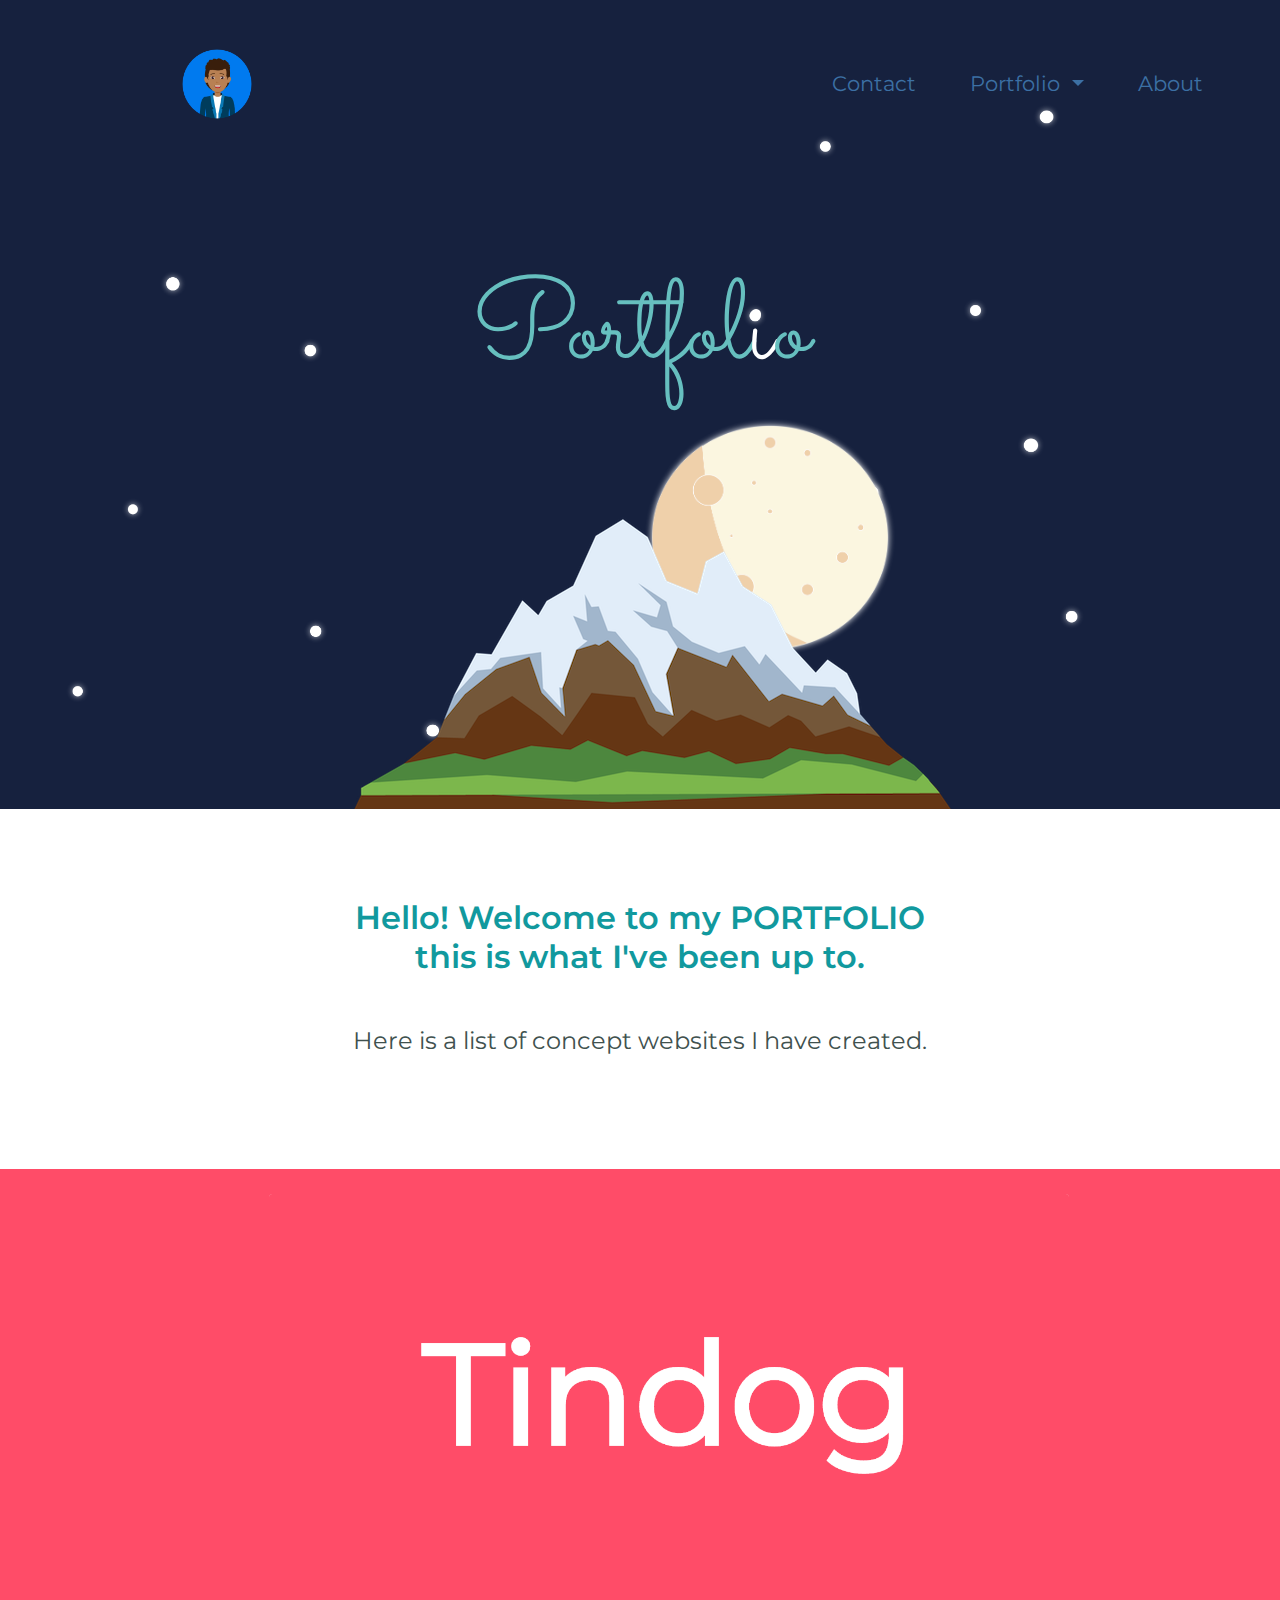
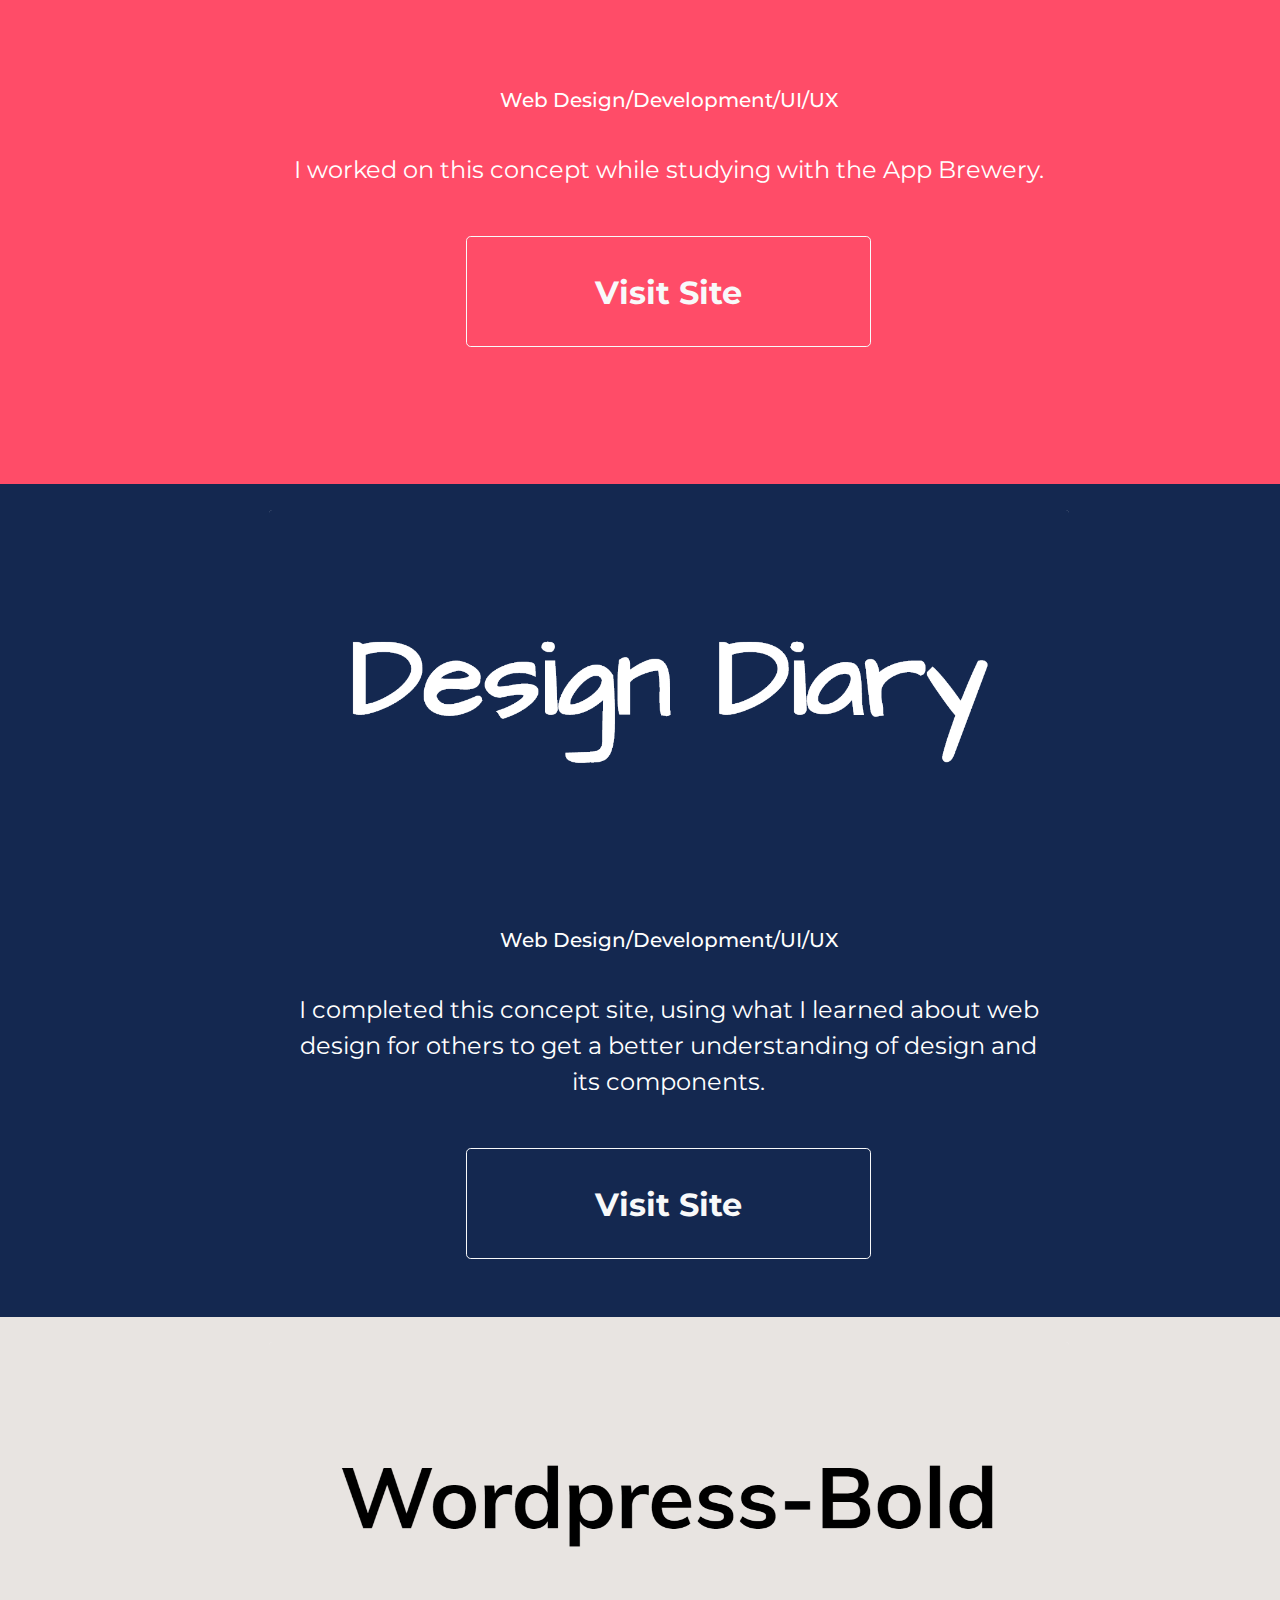
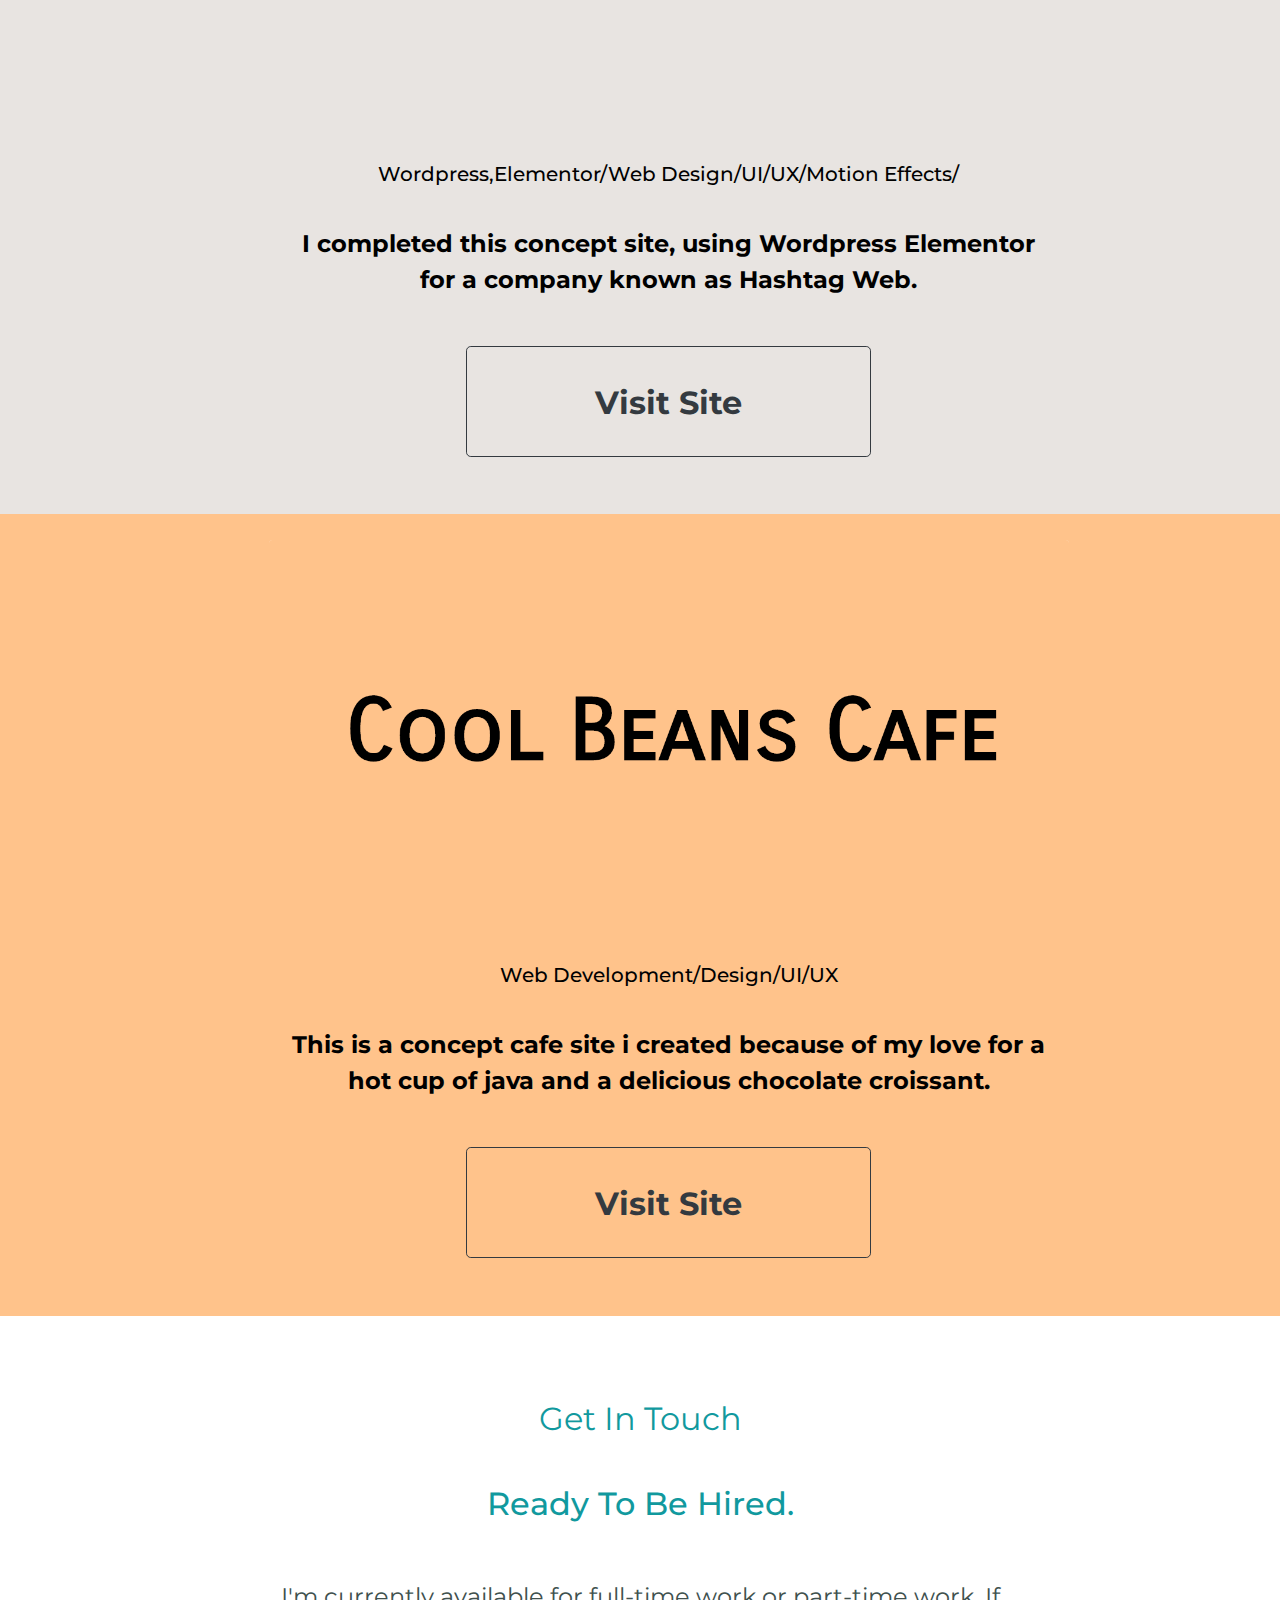
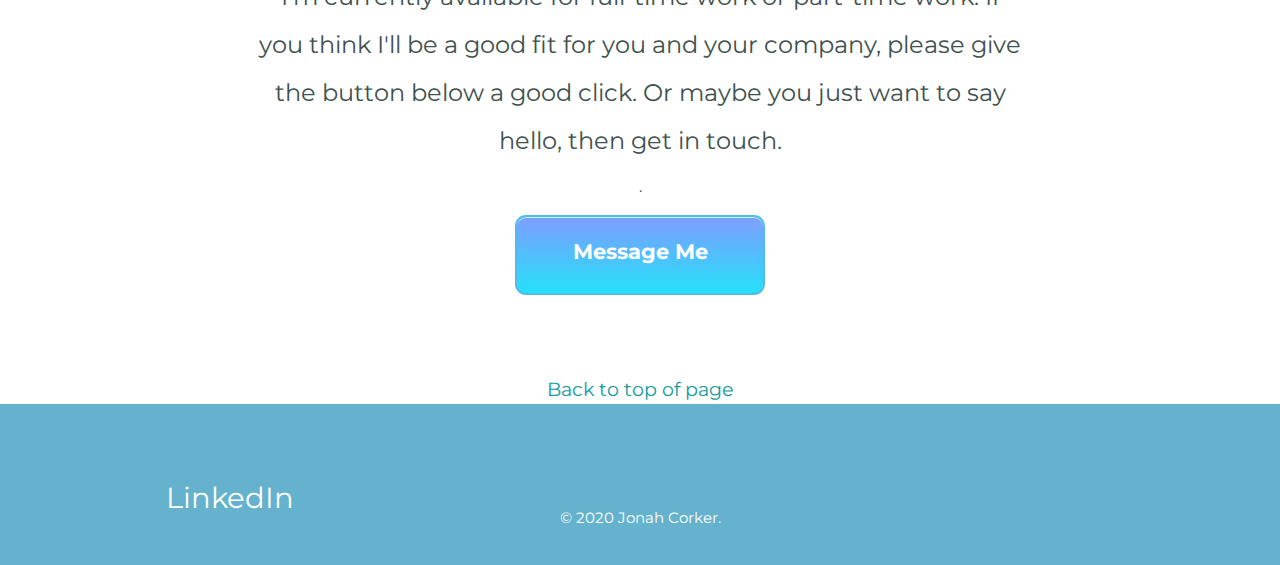
==== commit 98816689: "Add files via upload" ====
--- a/Portfolio.html
+++ b/Portfolio.html
@@ -33,7 +33,7 @@
 
 
 <div id="wrap">
-    <nav class=" navbar navbar-expand-lg" style="background-color: #16213e;">
+    <nav class=" navbar navbar-expand-lg" style="background-color:transparent;">
       <a class="navbar-brand" href="index.html"><img class="profileboy3" src="images\jonah.png" alt="profile"></a>
       <button class="dropper navbar-toggler" type="button" data-toggle="collapse" data-target="#navbarNav" aria-controls="navbarNav" aria-expanded="false" aria-label="Toggle navigation">
         <span class="MENU navbar-toggler-icon">Menu</span>
--- a/css/styles.css
+++ b/css/styles.css
@@ -314,11 +314,17 @@
 
 /* .......................Portfolio........................... */
 
+.navbar{
+  z-index: 1;
+
+
+}
+
+
 #wrap{
   margin: 0;
   padding: 0;
-  background-color: #16213e;
-  z-index: 1;
+  background-color:  #16213e;
 }
 
 
@@ -348,8 +354,8 @@
   background-color: #16213e;
   position: relative;
   padding: 90px 0px 0px 0px;
-  display: block;
-  z-index: -1;
+
+
 }
 
 .cloud1portfolio {
@@ -431,6 +437,7 @@
   padding: 2% 21%;
   background-color: #ff4c68;
   border-collapse: collapse;
+
 }
 
 #website2 {
